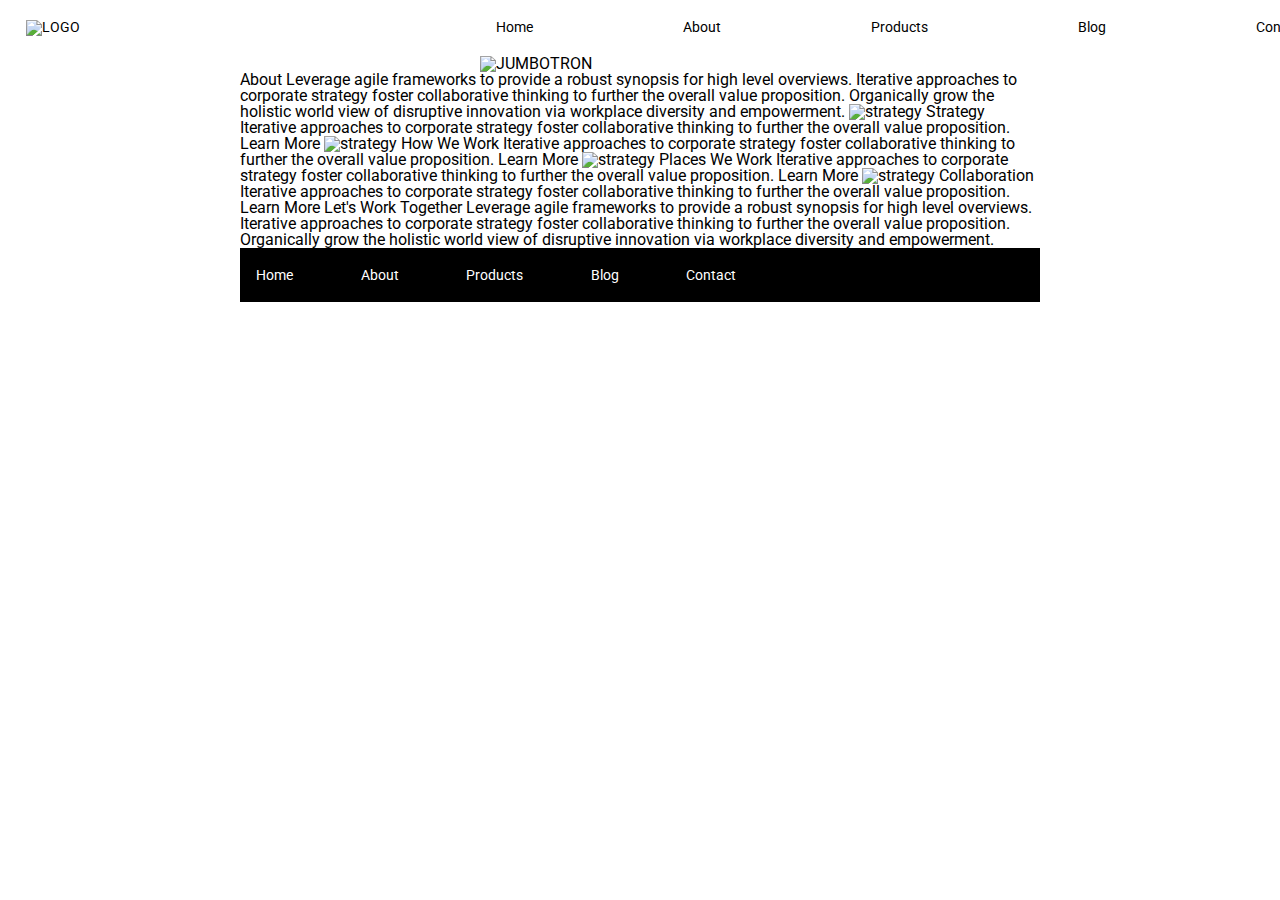
==== about.html @ a09afa68 "ReuploadingToBranch" ====
<!doctype html>

<html lang="en">
<head>
  <meta charset="utf-8">

  <title>Sprint Challenge - About</title>

  <link href="https://fonts.googleapis.com/css?family=Roboto|Rubik" rel="stylesheet">
  <link rel="stylesheet" href="css/index.css">

</head>
<header>
    <div class="logo-div">
        </div>
    <nav>
        <img class="logo" src="img/lambda-black.png" alt="LOGO">
        <a class="first" href="index.html">Home</a>
        <a href="#">About</a>
        <a href="#">Products</a>
        <a href="#">Blog</a>
        <a class="last" href="#">Contact</a>
    </nav>
    <div class="jumbotron">
        <img src="img/jumbo-about.png" alt="JUMBOTRON">
    </div>
</header>

<body>
    <div class="container about-page">

    About

    Leverage agile frameworks to provide a robust synopsis for high level overviews. Iterative approaches to corporate strategy foster collaborative thinking to further the overall value proposition. Organically grow the holistic world view of disruptive innovation via workplace diversity and empowerment.


    <img src="img/about-plan.png" alt="strategy">

    Strategy

    Iterative approaches to corporate strategy foster collaborative thinking to further the overall value proposition.

    Learn More



    <img src="img/about-working.png" alt="strategy">

    How We Work

    Iterative approaches to corporate strategy foster collaborative thinking to further the overall value proposition.

    Learn More



    <img src="img/about-office.png" alt="strategy">

    Places We Work

    Iterative approaches to corporate strategy foster collaborative thinking to further the overall value proposition.

    Learn More

    <img src="img/about-meeting.png" alt="strategy">

    Collaboration

    Iterative approaches to corporate strategy foster collaborative thinking to further the overall value proposition.

    Learn More

    Let's Work Together

    Leverage agile frameworks to provide a robust synopsis for high level overviews. Iterative approaches to corporate strategy foster collaborative thinking to further the overall value proposition. Organically grow the holistic world view of disruptive innovation via workplace diversity and empowerment.

      <footer>
        <nav>
          <a href="index.html">Home</a>
          <a href="#">About</a>
          <a href="#">Products</a>
          <a href="#">Blog</a>
          <a href="#">Contact</a>
        </nav>
      </footer>
    </div><!-- container -->        
</body>
</html>

<!---->
---- css/index.css ----
/* http://meyerweb.com/eric/tools/css/reset/ 
   v2.0 | 20110126
   License: none (public domain)
*/

html, body, div, span, applet, object, iframe,
h1, h2, h3, h4, h5, h6, p, blockquote, pre,
a, abbr, acronym, address, big, cite, code,
del, dfn, em, img, ins, kbd, q, s, samp,
small, strike, strong, sub, sup, tt, var,
b, u, i, center,
dl, dt, dd, ol, ul, li,
fieldset, form, label, legend,
table, caption, tbody, tfoot, thead, tr, th, td,
article, aside, canvas, details, embed, 
figure, figcaption, footer, header, hgroup, 
menu, nav, output, ruby, section, summary,
time, mark, audio, video {
	margin: 0;
	padding: 0;
	border: 0;
	font-size: 100%;
	font: inherit;
	vertical-align: baseline;
}
/* HTML5 display-role reset for older browsers */
article, aside, details, figcaption, figure, 
footer, header, hgroup, menu, nav, section {
	display: block;
}
body {
	line-height: 1;
}
ol, ul {
	list-style: none;
}
blockquote, q {
	quotes: none;
}
blockquote:before, blockquote:after,
q:before, q:after {
	content: '';
	content: none;
}
table {
	border-collapse: collapse;
	border-spacing: 0;
}
{
    box-sizing: border-box;
}
html, body {
    height: 100%;
    font-family: 'Roboto', sans-serif;
}
header {
    width: 100%;
    background-color: white;
}
header nav {
    width: 100%;
    display: flex;
    justify-content:space-between;
    padding: 20px 2%;
    font-size: 14px;
}
header img {
    width: 25%;
}
header nav a {
    text-decoration: none;
    color: black;
}
header nav a:first-child {
    margin-left: 0;
} 
  header nav a:last-child {
    margin-right: 0;
}
.jumbotron {
    margin: 3% 0;
    display: flex;
    width: 100%;
    justify-content: center;
}
h1, h2, h3, h4, h5 {
    font-size: 18px;
    margin-bottom: 15px;
    font-family: 'Rubik', sans-serif;
}
p {
    line-height: 1.4;
}
.container {
    width: 800px;
    margin: 0 auto;
}
.top-content {
    display: flex;
    flex-wrap: wrap;
    justify-content: space-evenly;
    margin-bottom: 20px;
    border-bottom: 1px dashed black;
    margin-top: 20px;
}
.top-content .text-container {
    width: 48%;
    padding: 0 1%;
    padding-bottom: 20px;  
}
.middle-content {
    margin-bottom: 20px;
    border-bottom: 1px dashed black;
}
.middle-content h2 {
    display: flex;
    flex-direction: column;
    padding: 0 2%;  
    margin-bottom: 0;
}
.middle-content .boxes {
    display: flex;
    flex-wrap: wrap;
    justify-content: space-evenly;
}
.middle-content .boxes .box {
    width: 12.5%;
    height: 100px;
    background: black;
    margin: 20px 2.5%;
    color: white;
    display: flex;
    align-items: center;
    justify-content: center;
}
.middle-content .boxes .box2 {
    background-color: gold;
}
.middle-content .boxes .box4 {
    background-color: coral;
}
.middle-content .boxes .box6 {
    background-color: forestgreen;
}
.middle-content .boxes .box8 {
    background-color: hotpink;
}
.middle-content .boxes .box10 {
    background-color: dodgerblue;
}
.bottom-content {
    display: flex;
    margin: 0 2% 20px;
    justify-content: space-around;
}
.bottom-content .text-container {
    padding-right: 4%;
}
.bottom-content .text-container:last-child {
    padding-right: 0;
}
footer {
    width: 100%;
    background: black;
}
footer nav {
    width: 60%;
    display: flex;
    justify-content: space-between;
    padding: 20px 2%;
    font-size: 14px;
}
footer nav a {
    color: white;
    text-decoration: none;
}
.container header {
    display: inline;
    display: block;
    width: 100%;
}
.container header .logo-div {
    display: flex;
    margin: 3% 0;
    width: 100%;
    justify-content: row;
}
.container header nav {
    width: 95%;
    display: flex;
    justify-content: space-evenly;
}
.container .jumbotron img {
    width: 100%;
}
.middle-content .boxes .box1 {
    background-color: teal;
}
.middle-content .boxes .box3 {
    background-color: cadetblue;
}
.middle-content .boxes .box5 {
    background-color: crimson;
}
.middle-content .boxes .box7 {
    background-color: darkorchid;
}
.middle-content .boxes .box9 {
    background-color: indigo;
}
.jumbotron {
    margin: 0;
}
.container header nav {
    width: 100%;
    display: flex;
    flex-direction: row; 
}
.container header nav a {
    margin: 0;
    text-align: center;
    padding: 3% 0;
}
.container .jumbotron img {
    width: 100%;
}
.middle-content .boxes {
    display: flex;
    flex-wrap: wrap;
    justify-content: center;
    width: 100%;
    justify-content: space-around;
}
.middle-content .boxes .box {
    width: 15%;
}

/**/
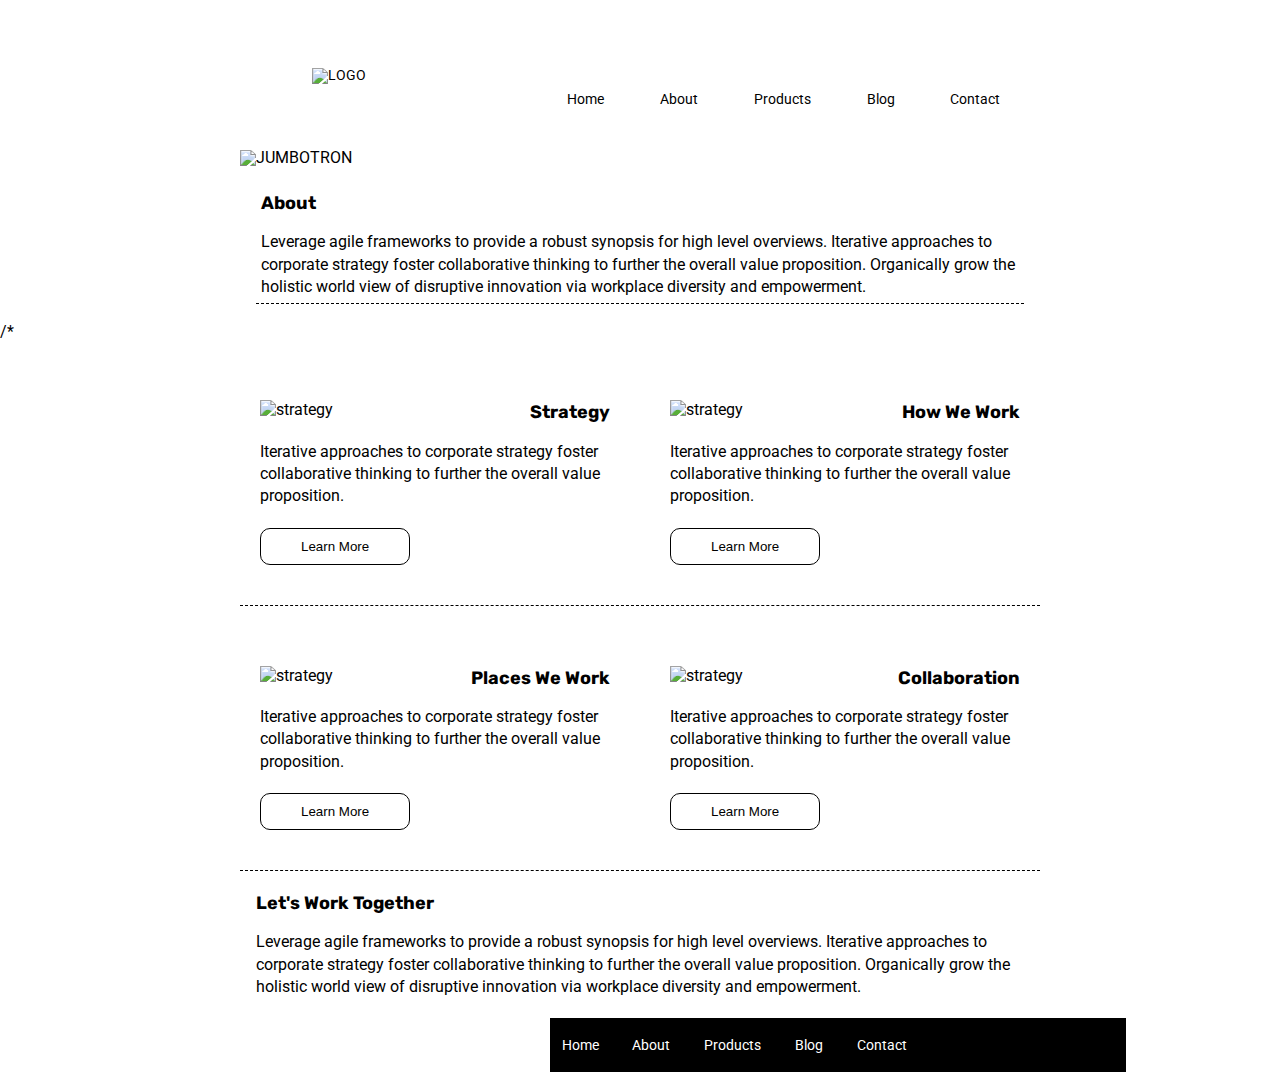
==== commit 9648bab7: "FinalRevisedSprintCopy" ====
--- a/about.html
+++ b/about.html
@@ -9,7 +9,11 @@
   <link href="https://fonts.googleapis.com/css?family=Roboto|Rubik" rel="stylesheet">
   <link rel="stylesheet" href="css/index.css">
 
+  
 </head>
+
+<body>
+    <div class="container about-page">  
 <header>
     <div class="logo-div">
         </div>
@@ -21,69 +25,83 @@
         <a href="#">Blog</a>
         <a class="last" href="#">Contact</a>
     </nav>
+  </header>
+  
     <div class="jumbotron">
         <img src="img/jumbo-about.png" alt="JUMBOTRON">
     </div>
-</header>
 
-<body>
+     
+    <section class="title-content">
+        <div class="text-container">
+        <h2><p class="thick">About</p></h2>
+        <p>Leverage agile frameworks to provide a robust synopsis for high level overviews. Iterative approaches to corporate strategy foster collaborative thinking to further the overall value proposition. Organically grow the holistic world view of disruptive innovation via workplace diversity and empowerment.</p>
+      </div>
+    </div>
+
+    /* <div class="container about-page">
+             
+        <section class="medium-content">
+            <div class="card">
+                <img src="img/about-plan.png" alt="strategy">
+                <h2><p class="thick">Strategy</p></h2>
+                <p>Iterative approaches to corporate strategy foster collaborative thinking to further the overall value proposition.</p>
+                <button>Learn More</button>
+              </div>
+
+              <div class="card">
+                  <img src="img/about-working.png" alt="strategy">
+                  <h2><p class="thick">How We Work</p></h2>
+                  <p>Iterative approaches to corporate strategy foster collaborative thinking to further the overall value proposition.</p>
+                  <button>Learn More</button>
+                </div>
+        </section>  
+  
+        <section class="medium2-content">
+            <div class="card">
+                <img src="img/about-office.png" alt="strategy">
+                <h2><p class="thick">Places We Work</p></h2>
+                <p>Iterative approaches to corporate strategy foster collaborative thinking to further the overall value proposition.</p>
+                <button>Learn More</button>
+              </div>
+
+              <div class="card">
+                  <img src="img/about-meeting.png" alt="strategy">
+                  <h2><p class="thick">Collaboration</p></h2>
+                  <p>Iterative approaches to corporate strategy foster collaborative thinking to further the overall value proposition.</p>
+                  <button>Learn More</button>
+                </div>
+        </section> 
+    
+            
+    </div>
+  
+   
+
     <div class="container about-page">
+      
+    
+    
 
-    About
-
-    Leverage agile frameworks to provide a robust synopsis for high level overviews. Iterative approaches to corporate strategy foster collaborative thinking to further the overall value proposition. Organically grow the holistic world view of disruptive innovation via workplace diversity and empowerment.
-
-
-    <img src="img/about-plan.png" alt="strategy">
-
-    Strategy
-
-    Iterative approaches to corporate strategy foster collaborative thinking to further the overall value proposition.
-
-    Learn More
-
-
-
-    <img src="img/about-working.png" alt="strategy">
-
-    How We Work
-
-    Iterative approaches to corporate strategy foster collaborative thinking to further the overall value proposition.
-
-    Learn More
-
-
-
-    <img src="img/about-office.png" alt="strategy">
-
-    Places We Work
-
-    Iterative approaches to corporate strategy foster collaborative thinking to further the overall value proposition.
-
-    Learn More
-
-    <img src="img/about-meeting.png" alt="strategy">
-
-    Collaboration
-
-    Iterative approaches to corporate strategy foster collaborative thinking to further the overall value proposition.
-
-    Learn More
-
-    Let's Work Together
-
-    Leverage agile frameworks to provide a robust synopsis for high level overviews. Iterative approaches to corporate strategy foster collaborative thinking to further the overall value proposition. Organically grow the holistic world view of disruptive innovation via workplace diversity and empowerment.
+    <section class="together-content">
+        <div class="text-container">
+        <h2><p class="thick">Let's Work Together</p></h2>
+        <p>Leverage agile frameworks to provide a robust synopsis for high level overviews. Iterative approaches to corporate strategy foster collaborative thinking to further the overall value proposition. Organically grow the holistic world view of disruptive innovation via workplace diversity and empowerment.</p>
+      </div>
+    </div>
 
       <footer>
-        <nav>
-          <a href="index.html">Home</a>
-          <a href="#">About</a>
-          <a href="#">Products</a>
-          <a href="#">Blog</a>
-          <a href="#">Contact</a>
-        </nav>
+        <div class="south">
+          <nav>
+              <a class="first" href="#">Home</a>
+              <a href="about.html">About</a>
+              <a href="#">Products</a>
+              <a href="#">Blog</a>
+              <a class="last" href="#">Contact</a>
+          </nav>
+        </div>
       </footer>
-    </div><!-- container -->        
+  </div><!-- container -->        
 </body>
 </html>
 
--- a/css/index.css
+++ b/css/index.css
@@ -88,6 +88,9 @@
     margin-bottom: 15px;
     font-family: 'Rubik', sans-serif;
 }
+p.thick {
+    font-weight: bold;
+}
 p {
     line-height: 1.4;
 }
@@ -235,4 +238,179 @@
     width: 15%;
 }
 
-/**/+/* Below Is The CSS Information For About Page */
+
+.medium-content {
+    display: block;
+    flex-wrap: wrap;
+    justify-content: space-evenly;
+    margin-bottom: 20px;
+    border-bottom: 1px dashed black;
+    margin-top: 20px;
+}
+.medium-content .text-container {
+    width: 48%;
+    padding: 0 1%;
+    padding-bottom: 20px;  
+}
+
+.medium2-content {
+    display: block;
+    flex-wrap: wrap;
+    justify-content: space-evenly;
+    margin-bottom: 20px;
+    border-bottom: 1px dashed black;
+    margin-top: 20px;
+}
+
+.medium2-content .text-container {
+    width: 48%;
+    padding: 0 1%;
+    padding-bottom: 20px;  
+}
+
+/*.title-content {
+    display: flex;
+    flex-wrap: wrap;
+    justify-content: space-evenly;
+    margin-bottom: 20px;
+    border-bottom: 1px dashed black;
+    margin-top: 20px;
+}
+.title-content .text-container {
+    width: 48%;
+    padding: 0 1%;
+    padding-bottom: 20px; 
+} */
+
+.title-content {
+    display: block;
+    margin: 0 2% 20px;
+    justify-content: space-around;
+    margin-bottom: 20px;
+    border-bottom: 1px dashed black;
+    margin-top: 20px;
+    padding: 5px;
+}
+
+.together-content {
+    display: block;
+    margin: 0 2% 20px;
+    justify-content: space-around;
+    margin-bottom: 20px;
+    margin-top: 20px;
+}
+
+.medium-content {
+    display: flex;
+    flex-wrap: wrap;
+    justify-content: space-between;
+    line-height: 1.3;
+}
+
+.medium-content .medium-header-img {
+    margin: 20px 0;
+}
+
+.medium-content h1 {
+    font-size: 26px;
+    margin: 10px 0;
+}
+
+.medium-content .medium-text {
+ border-bottom: 1px solid black;
+ padding-bottom: 40px;
+ margin-bottom: 20px
+}
+
+.medium-content .card {
+    padding: 20px;
+    width: 350px;
+    margin: 20px 0;
+}
+
+.medium-content .card button {
+    padding: 10px 40px;
+    margin-top: 20px;
+    cursor: pointer;
+    background: white;
+    border-radius: 10px;
+    border: 1px solid black;
+    
+}
+
+.medium-content .card button:hover {
+    background: black;
+    color: white;
+} 
+
+.medium-content .card {
+    display: flex;
+    flex-wrap: wrap;
+    justify-content: space-between;
+    line-height: 1.3;
+}
+
+.medium2-content {
+    display: flex;
+    flex-wrap: wrap;
+    justify-content: space-between;
+    line-height: 1.3;
+}
+
+.medium2-content .medium2-header-img {
+    margin: 20px 0;
+}
+
+.medium2-content h1 {
+    font-size: 26px;
+    margin: 10px 0;
+}
+
+.medium2-content .medium2-text {
+ border-bottom: 1px solid black;
+ padding-bottom: 40px;
+ margin-bottom: 20px
+}
+
+.medium2-content .card {
+    padding: 20px;
+    width: 350px;
+    margin: 20px 0;
+}
+
+.medium2-content .card button {
+    padding: 10px 40px;
+    margin-top: 20px;
+    cursor: pointer;
+    background: white;
+    border-radius: 10px;
+    border: 1px solid black;
+    
+}
+
+.medium2-content .card button:hover {
+    background: black;
+    color: white;
+} 
+
+.medium2-content .card {
+    display: flex;
+    flex-wrap: wrap;
+    justify-content: space-between;
+    line-height: 1.3;
+}
+
+.south {
+    width: 45%;
+    background: black;
+    position: absolute;
+    margin-left: 550px;
+
+}
+.south nav {
+    width: 60%;
+    display: flex;
+    justify-content: space-between;
+    padding: 20px 2%;
+    font-size: 14px;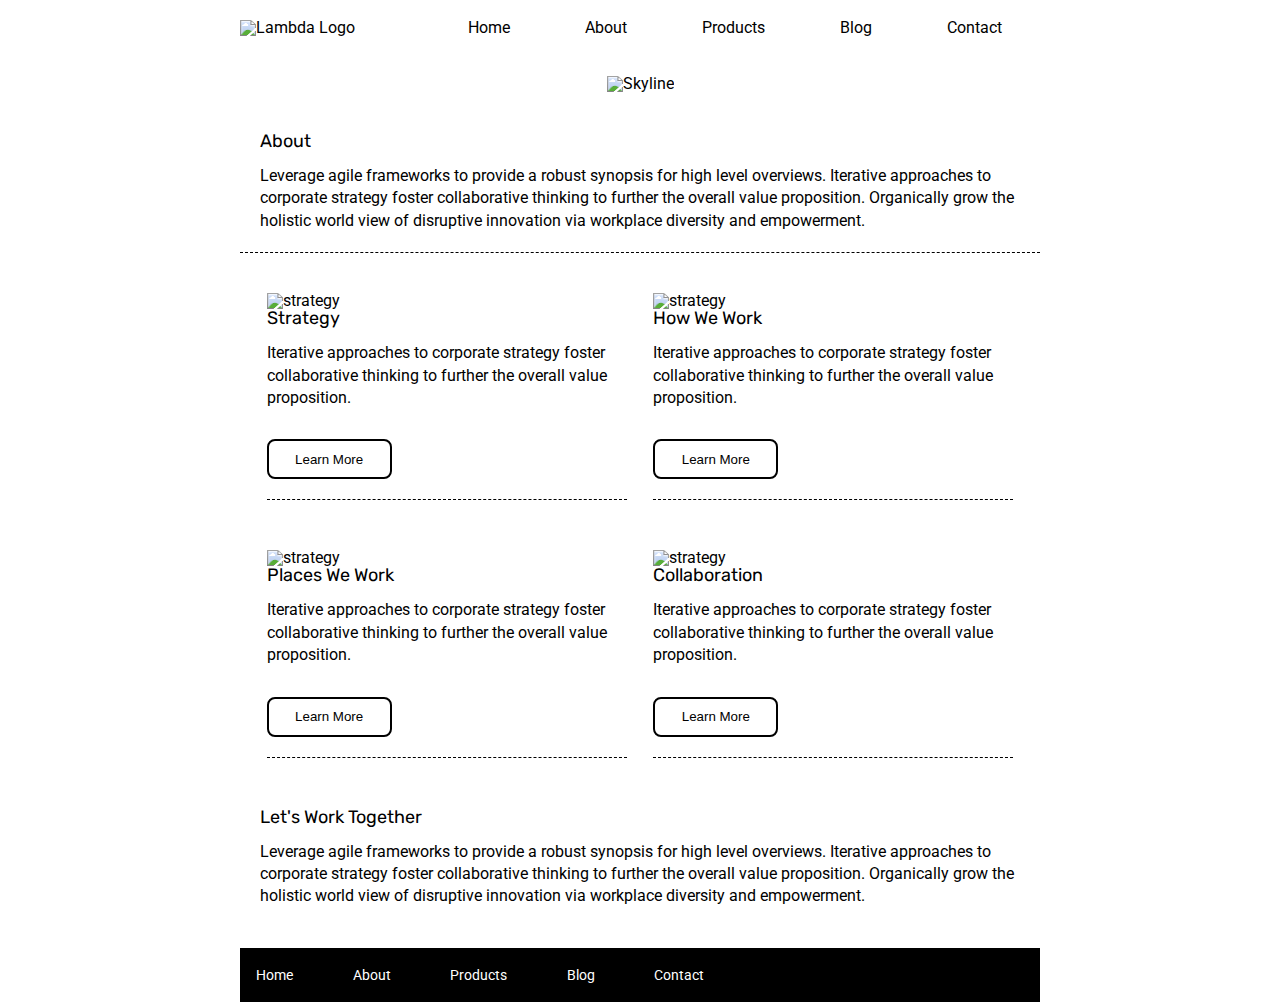
==== commit 6f10e4c4: "Attempt v2 at Stretch" ====
--- a/about.html
+++ b/about.html
@@ -1,108 +1,108 @@
 <!doctype html>
 
 <html lang="en">
+
 <head>
   <meta charset="utf-8">
 
   <title>Sprint Challenge - About</title>
 
   <link href="https://fonts.googleapis.com/css?family=Roboto|Rubik" rel="stylesheet">
+
   <link rel="stylesheet" href="css/index.css">
 
-  
 </head>
 
 <body>
-    <div class="container about-page">  
-<header>
-    <div class="logo-div">
-        </div>
-    <nav>
-        <img class="logo" src="img/lambda-black.png" alt="LOGO">
-        <a class="first" href="index.html">Home</a>
-        <a href="#">About</a>
+
+  <div class="container about-page">
+
+    <header>
+
+      <section class="logoimg">
+        <img src="img/lambda-black.png" alt="Lambda Logo">
+      </section>
+
+      <nav>
+        <a href="index.html">Home</a>
+        <a href="about.html">About</a>
         <a href="#">Products</a>
         <a href="#">Blog</a>
-        <a class="last" href="#">Contact</a>
-    </nav>
-  </header>
+        <a href="contact.html">Contact</a>
+      </nav>
+
+    </header>
+
+    <section class="aboutjumbo">
+      <img src="img/jumbo-about.png" alt="Skyline">
+    </section>
+
+    <section class="aboutSection">
+      <h2>About</h2>
+      <p>Leverage agile frameworks to provide a robust synopsis for high level overviews. Iterative approaches to
+        corporate strategy foster collaborative thinking to further the overall value proposition. Organically grow the
+        holistic world view of disruptive innovation via workplace diversity and empowerment.</p>
+    </section>
+
+    <section class='middleAbout'>
+
+      <section class="strategy">
+        <img src="img/about-plan.png" alt="strategy">
+        <h2>Strategy</h2>
+        <p>Iterative approaches to corporate strategy foster collaborative thinking to further the overall value
+          proposition.</p>
+        <button>Learn More</button>
+      </section>
+
+      <section class="strategy">
+        <img src="img/about-working.png" alt="strategy">
+        <h2>How We Work</h2>
+        <p>Iterative approaches to corporate strategy foster collaborative thinking to further the overall value
+          proposition.</p>
+        <button>Learn More</button>
+      </section>
+
+      <section class="strategy">
+        <img src="img/about-office.png" alt="strategy">
+        <h2>Places We Work</h2>
+        <p>Iterative approaches to corporate strategy foster collaborative thinking to further the overall value
+          proposition.</p>
+        <button>Learn More</button>
+      </section>
+
+      <section class="strategy">
+        <img src="img/about-meeting.png" alt="strategy">
+        <h2>Collaboration</h2>
+        <p>Iterative approaches to corporate strategy foster collaborative thinking to further the overall value
+          proposition.</p>
+        <button>Learn More</button>
+      </section>
+
+    </section>
+
+    <section class="workTogetherSection">
+      <h2>Let's Work Together</h2>
+      <p>Leverage agile frameworks to provide a robust synopsis for high level overviews. Iterative approaches to
+        corporate strategy foster collaborative thinking to further the overall value proposition. Organically grow the
+        holistic world view of disruptive innovation via workplace diversity and empowerment.</p>
+    </section>
+
+    <footer>
+
+      <nav>
+        <a href="index.html">Home</a>
+        <a href="about.html">About</a>
+        <a href="#">Products</a>
+        <a href="#">Blog</a>
+        <a href="contact.html">Contact</a>
+      </nav>
+
+    </footer>
+    
+  </div>
   
-    <div class="jumbotron">
-        <img src="img/jumbo-about.png" alt="JUMBOTRON">
-    </div>
+<!-- container -->
 
-     
-    <section class="title-content">
-        <div class="text-container">
-        <h2><p class="thick">About</p></h2>
-        <p>Leverage agile frameworks to provide a robust synopsis for high level overviews. Iterative approaches to corporate strategy foster collaborative thinking to further the overall value proposition. Organically grow the holistic world view of disruptive innovation via workplace diversity and empowerment.</p>
-      </div>
-    </div>
+</body>
 
-    /* <div class="container about-page">
-             
-        <section class="medium-content">
-            <div class="card">
-                <img src="img/about-plan.png" alt="strategy">
-                <h2><p class="thick">Strategy</p></h2>
-                <p>Iterative approaches to corporate strategy foster collaborative thinking to further the overall value proposition.</p>
-                <button>Learn More</button>
-              </div>
-
-              <div class="card">
-                  <img src="img/about-working.png" alt="strategy">
-                  <h2><p class="thick">How We Work</p></h2>
-                  <p>Iterative approaches to corporate strategy foster collaborative thinking to further the overall value proposition.</p>
-                  <button>Learn More</button>
-                </div>
-        </section>  
-  
-        <section class="medium2-content">
-            <div class="card">
-                <img src="img/about-office.png" alt="strategy">
-                <h2><p class="thick">Places We Work</p></h2>
-                <p>Iterative approaches to corporate strategy foster collaborative thinking to further the overall value proposition.</p>
-                <button>Learn More</button>
-              </div>
-
-              <div class="card">
-                  <img src="img/about-meeting.png" alt="strategy">
-                  <h2><p class="thick">Collaboration</p></h2>
-                  <p>Iterative approaches to corporate strategy foster collaborative thinking to further the overall value proposition.</p>
-                  <button>Learn More</button>
-                </div>
-        </section> 
-    
-            
-    </div>
-  
-   
-
-    <div class="container about-page">
-      
-    
-    
-
-    <section class="together-content">
-        <div class="text-container">
-        <h2><p class="thick">Let's Work Together</p></h2>
-        <p>Leverage agile frameworks to provide a robust synopsis for high level overviews. Iterative approaches to corporate strategy foster collaborative thinking to further the overall value proposition. Organically grow the holistic world view of disruptive innovation via workplace diversity and empowerment.</p>
-      </div>
-    </div>
-
-      <footer>
-        <div class="south">
-          <nav>
-              <a class="first" href="#">Home</a>
-              <a href="about.html">About</a>
-              <a href="#">Products</a>
-              <a href="#">Blog</a>
-              <a class="last" href="#">Contact</a>
-          </nav>
-        </div>
-      </footer>
-  </div><!-- container -->        
-</body>
-</html>
-
-<!----> +</html>--- a/css/index.css
+++ b/css/index.css
@@ -46,86 +46,64 @@
 	border-collapse: collapse;
 	border-spacing: 0;
 }
-{
+
+* {
     box-sizing: border-box;
 }
+
 html, body {
     height: 100%;
     font-family: 'Roboto', sans-serif;
 }
-header {
-    width: 100%;
-    background-color: white;
-}
-header nav {
-    width: 100%;
-    display: flex;
-    justify-content:space-between;
-    padding: 20px 2%;
-    font-size: 14px;
-}
-header img {
-    width: 25%;
-}
-header nav a {
-    text-decoration: none;
-    color: black;
-}
-header nav a:first-child {
-    margin-left: 0;
-} 
-  header nav a:last-child {
-    margin-right: 0;
-}
-.jumbotron {
-    margin: 3% 0;
-    display: flex;
-    width: 100%;
-    justify-content: center;
-}
+
 h1, h2, h3, h4, h5 {
     font-size: 18px;
     margin-bottom: 15px;
     font-family: 'Rubik', sans-serif;
 }
-p.thick {
-    font-weight: bold;
-}
+
 p {
     line-height: 1.4;
 }
+
 .container {
     width: 800px;
     margin: 0 auto;
 }
+
+
+/* -- Break -- */ 
+
 .top-content {
     display: flex;
     flex-wrap: wrap;
     justify-content: space-evenly;
     margin-bottom: 20px;
     border-bottom: 1px dashed black;
-    margin-top: 20px;
-}
+}
+
 .top-content .text-container {
     width: 48%;
     padding: 0 1%;
     padding-bottom: 20px;  
 }
+
 .middle-content {
     margin-bottom: 20px;
     border-bottom: 1px dashed black;
 }
+
 .middle-content h2 {
-    display: flex;
-    flex-direction: column;
-    padding: 0 2%;  
+    padding: 0 2%;
     margin-bottom: 0;
 }
+
 .middle-content .boxes {
     display: flex;
     flex-wrap: wrap;
     justify-content: space-evenly;
 }
+
 .middle-content .boxes .box {
     width: 12.5%;
     height: 100px;
@@ -136,281 +114,159 @@
     align-items: center;
     justify-content: center;
 }
-.middle-content .boxes .box2 {
-    background-color: gold;
-}
-.middle-content .boxes .box4 {
-    background-color: coral;
-}
-.middle-content .boxes .box6 {
-    background-color: forestgreen;
-}
-.middle-content .boxes .box8 {
-    background-color: hotpink;
-}
-.middle-content .boxes .box10 {
-    background-color: dodgerblue;
-}
+
 .bottom-content {
     display: flex;
     margin: 0 2% 20px;
     justify-content: space-around;
 }
+
 .bottom-content .text-container {
     padding-right: 4%;
 }
+
 .bottom-content .text-container:last-child {
     padding-right: 0;
 }
+
 footer {
     width: 100%;
     background: black;
 }
+
 footer nav {
     width: 60%;
     display: flex;
     justify-content: space-between;
+    align-items: center;
     padding: 20px 2%;
     font-size: 14px;
 }
+
 footer nav a {
     color: white;
     text-decoration: none;
 }
-.container header {
-    display: inline;
-    display: block;
-    width: 100%;
-}
-.container header .logo-div {
-    display: flex;
-    margin: 3% 0;
-    width: 100%;
-    justify-content: row;
-}
-.container header nav {
-    width: 95%;
-    display: flex;
-    justify-content: space-evenly;
-}
-.container .jumbotron img {
-    width: 100%;
-}
-.middle-content .boxes .box1 {
+
+header {
+    display: flex;
+    justify-content: space-between;
+    padding: 20px 0;
+
+}
+header nav {
+    display: flex;
+    justify-content: space-around;
+    width: 610px;
+    align-items: flex-end;
+}
+
+header nav a {
+    text-decoration: none;
+    color: black;
+}
+
+.boxes #box1 {
     background-color: teal;
 }
-.middle-content .boxes .box3 {
-    background-color: cadetblue;
-}
-.middle-content .boxes .box5 {
+
+.boxes #box2 {
+    background-color: gold;
+}
+
+.boxes #box3 {
+    background-color: cadetblue;    
+}
+
+.boxes #box4 {
+    background-color: coral;
+}
+
+.boxes #box5 {
     background-color: crimson;
 }
-.middle-content .boxes .box7 {
+
+.boxes #box6 {
+    background-color: forestgreen;
+}
+
+.boxes #box7 {
     background-color: darkorchid;
 }
-.middle-content .boxes .box9 {
+
+.boxes #box8 {
+    background-color: hotpink;
+}
+
+.boxes #box9 {
     background-color: indigo;
 }
-.jumbotron {
-    margin: 0;
-}
-.container header nav {
-    width: 100%;
-    display: flex;
-    flex-direction: row; 
-}
-.container header nav a {
-    margin: 0;
-    text-align: center;
-    padding: 3% 0;
-}
-.container .jumbotron img {
-    width: 100%;
-}
-.middle-content .boxes {
+
+.boxes #box10 {
+    background-color: dodgerblue;
+}
+
+.container .jumboimg {
+    display: flex;
+    justify-content: center;
+    padding: 20px 0;
+}
+
+.about-page .aboutjumbo {
+    display: flex;
+    justify-content: center;
+    padding: 20px 0;
+}
+
+.about-page .aboutSection {
+    border-bottom: 1px dashed black;
+    margin-bottom: 20px;
+    padding: 20px 20px;
+}
+
+.about-page .middleAbout {
     display: flex;
     flex-wrap: wrap;
-    justify-content: center;
-    width: 100%;
-    justify-content: space-around;
-}
-.middle-content .boxes .box {
-    width: 15%;
-}
-
-/* Below Is The CSS Information For About Page */
-
-.medium-content {
-    display: block;
-    flex-wrap: wrap;
-    justify-content: space-evenly;
-    margin-bottom: 20px;
-    border-bottom: 1px dashed black;
-    margin-top: 20px;
-}
-.medium-content .text-container {
-    width: 48%;
-    padding: 0 1%;
-    padding-bottom: 20px;  
-}
-
-.medium2-content {
-    display: block;
-    flex-wrap: wrap;
-    justify-content: space-evenly;
-    margin-bottom: 20px;
-    border-bottom: 1px dashed black;
-    margin-top: 20px;
-}
-
-.medium2-content .text-container {
-    width: 48%;
-    padding: 0 1%;
-    padding-bottom: 20px;  
-}
-
-/*.title-content {
-    display: flex;
-    flex-wrap: wrap;
-    justify-content: space-evenly;
-    margin-bottom: 20px;
-    border-bottom: 1px dashed black;
-    margin-top: 20px;
-}
-.title-content .text-container {
-    width: 48%;
-    padding: 0 1%;
-    padding-bottom: 20px; 
-} */
-
-.title-content {
-    display: block;
-    margin: 0 2% 20px;
-    justify-content: space-around;
-    margin-bottom: 20px;
-    border-bottom: 1px dashed black;
-    margin-top: 20px;
-    padding: 5px;
-}
-
-.together-content {
-    display: block;
-    margin: 0 2% 20px;
-    justify-content: space-around;
-    margin-bottom: 20px;
-    margin-top: 20px;
-}
-
-.medium-content {
-    display: flex;
-    flex-wrap: wrap;
-    justify-content: space-between;
-    line-height: 1.3;
-}
-
-.medium-content .medium-header-img {
-    margin: 20px 0;
-}
-
-.medium-content h1 {
-    font-size: 26px;
-    margin: 10px 0;
-}
-
-.medium-content .medium-text {
- border-bottom: 1px solid black;
- padding-bottom: 40px;
- margin-bottom: 20px
-}
-
-.medium-content .card {
-    padding: 20px;
-    width: 350px;
-    margin: 20px 0;
-}
-
-.medium-content .card button {
-    padding: 10px 40px;
-    margin-top: 20px;
-    cursor: pointer;
-    background: white;
-    border-radius: 10px;
-    border: 1px solid black;
-    
-}
-
-.medium-content .card button:hover {
-    background: black;
-    color: white;
-} 
-
-.medium-content .card {
-    display: flex;
-    flex-wrap: wrap;
-    justify-content: space-between;
-    line-height: 1.3;
-}
-
-.medium2-content {
-    display: flex;
-    flex-wrap: wrap;
-    justify-content: space-between;
-    line-height: 1.3;
-}
-
-.medium2-content .medium2-header-img {
-    margin: 20px 0;
-}
-
-.medium2-content h1 {
-    font-size: 26px;
-    margin: 10px 0;
-}
-
-.medium2-content .medium2-text {
- border-bottom: 1px solid black;
- padding-bottom: 40px;
- margin-bottom: 20px
-}
-
-.medium2-content .card {
-    padding: 20px;
-    width: 350px;
-    margin: 20px 0;
-}
-
-.medium2-content .card button {
-    padding: 10px 40px;
-    margin-top: 20px;
-    cursor: pointer;
-    background: white;
-    border-radius: 10px;
-    border: 1px solid black;
-    
-}
-
-.medium2-content .card button:hover {
-    background: black;
-    color: white;
-} 
-
-.medium2-content .card {
-    display: flex;
-    flex-wrap: wrap;
-    justify-content: space-between;
-    line-height: 1.3;
-}
-
-.south {
+    justify-content: space-evenly;
+}
+
+.about-page .middleAbout .strategy {
     width: 45%;
-    background: black;
-    position: absolute;
-    margin-left: 550px;
-
-}
-.south nav {
-    width: 60%;
-    display: flex;
-    justify-content: space-between;
-    padding: 20px 2%;
-    font-size: 14px;+    display: flex;
+    flex-direction: column;
+    border-bottom: 1px dashed black;
+    padding: 20px 0;
+    margin-bottom: 30px;
+}
+
+.about-page .middleAbout .strategy button {
+    background-color: white;
+    text-decoration: none;
+    width: 125px;
+    height: 40px;
+    border: 2px solid black;
+    border-radius: 8px;
+    margin-top: 30px;
+}
+
+.about-page .workTogetherSection {
+    margin-bottom: 20px;
+    padding: 20px 20px;
+}
+
+.contact-page form {
+    display: flex;
+    flex-direction: column;
+    justify-content: space-evenly;
+
+}
+
+.contact-page form button {
+    background-color: white;
+    text-decoration: none;
+    width: 125px;
+    height: 40px;
+    border: 2px solid black;
+    border-radius: 8px;
+    margin: 30px 0;
+}